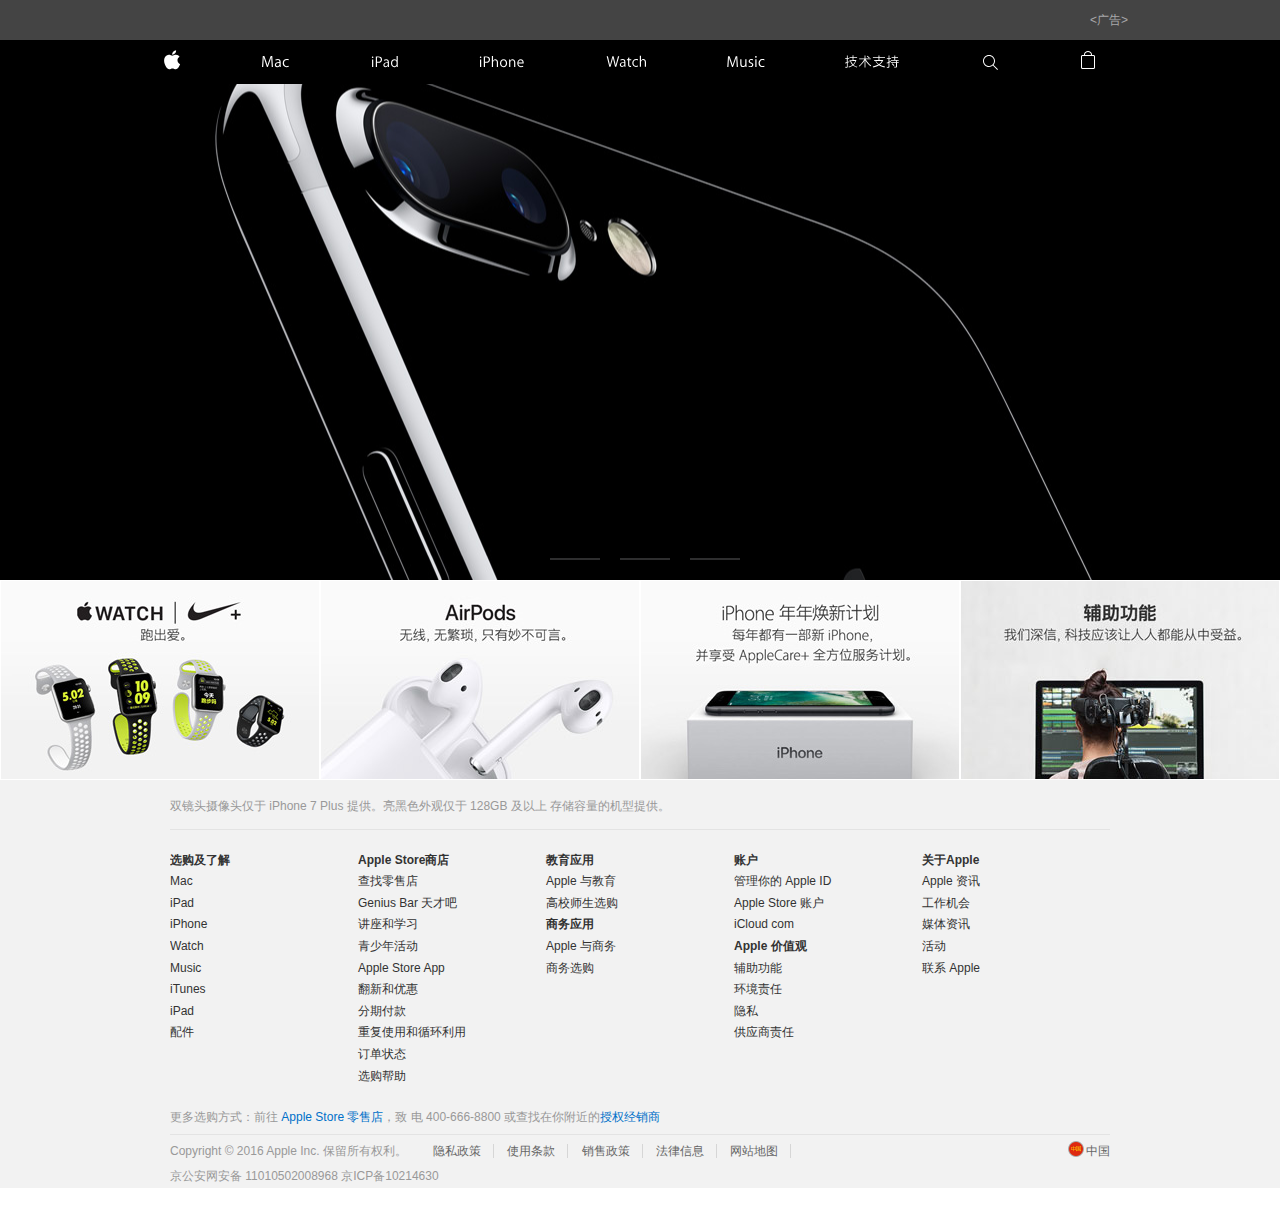
==== apple/index.html @ 8835aee1 "apple" ====
<!doctype html>
<html lang="en">
<head>
    <meta charset="UTF-8">
    <meta name="viewport"
          content="width=device-width, user-scalable=no, initial-scale=1.0, maximum-scale=1.0, minimum-scale=1.0">
    <meta http-equiv="X-UA-Compatible" content="ie=edge">
    <link rel="stylesheet" href="css/less.css">
    <script src="js/jquery.js"></script>
    <title>Document</title>
</head>
<body>
<div class="adv-wrapper">
    <div class="adv-wrapper-text">&lt;广告&gt;</div>
</div>
<div class="main">
    <div class="nav">
        <div class="ac-gn-content">
            <ul class="ac-header">
                <li class="ac-list">
                    <div class="ac-cion">
                        <span class="xl">
                            <span class="xlk"></span>
                        </span>
                        <span class="xl">
                            <span class="xlk_b"></span>
                        </span>
                    </div>
                </li>
                <li class="ac-list ac-list2">
                    <a href="" class="ac-apple"></a>
                </li>
                <li class="ac-list3">
                    <a href="" class="ac-link"></a>
                </li>
            </ul>

            <ul class="ac-gn-list">
                <li class="ac-gn-item ac-gn-apple">
                    <a class="ac-gn-link ac-gn-link-apple" href="/cn/">
                    </a>
                </li>
                <li class="ac-gn-item ac-gn-mac">
                    <a class="ac-gn-link ac-gn-link-mac" href="" >
                    </a>
                </li>
                <li class="ac-gn-item ac-gn-ipad">
                    <a class="ac-gn-link ac-gn-link-ipad" href="" >
                    </a>
                </li>
                <li class="ac-gn-item ac-gn-iphone">
                    <a class="ac-gn-link ac-gn-link-iphone" href="">
                    </a>
                </li>
                <li class="ac-gn-item ac-gn-watch">
                    <a class="ac-gn-link ac-gn-link-watch" href="" >
                    </a>
                </li>
                <li class="ac-gn-item ac-gn-music">
                    <a class="ac-gn-link ac-gn-link-music" href="" >
                    </a>
                </li>
                <li class="ac-gn-item ac-gn-support">
                    <a class="ac-gn-link ac-gn-link-support" href="" >
                    </a>
                </li>
                <li class="ac-gn-item ac-gn-search">
                    <a class="ac-gn-link ac-gn-link-search" href="" >
                    </a>
                </li>
                <li class="ac-gn-item ac-gn-bag" id="ac-gn-bag">
                    <a class="ac-gn-link ac-gn-link-bag" href="" >
                    </a>
                    <span class="ac-gn-bagview-caret ac-gn-bagview-caret-large"></span>
                </li>
            </ul>
        </div>
    </div>
    <div class="gallery-container">
        <div class="imgbox">
            <div class="gallery">
                <a href="" class="banner banner1"></a>
                <a href="" class="banner banner2"></a>
                <a href="" class="banner banner3"></a>
            </div>
            <ul class="btn">
                <li></li>
                <li></li>
                <li></li>
            </ul>
            <ul class="btn btn1">
                <li class="active"></li>
                <li></li>
                <li></li>
            </ul>
        </div>

        <div class="container">
            <div class="row">
                <div class="promo-nike-watch col-l-3 col-m-6 col-s-12"></div>
                <div class="promo-airpods col-l-3 col-m-6 col-s-12"></div>
                <div class="promo-iphone-upgrade col-l-3 col-m-6 col-s-12"></div>
                <div class="promo-accessibility col-l-3 col-m-6 col-s-12"></div>
            </div>
        </div>
    </div>
</div>

<div class="xlcd">
    <ul class="ac-header gbl">
        <li class="ac-list">
            <div class="ac-cion">
                        <span class="xl">
                            <span class="xlk qx"></span>
                        </span>
                <span class="xl">
                            <span class="xlk_b fqx"></span>
                        </span>
            </div>
        </li>
        <li class="ac-list ac-list2">
            <a href="" class="ac-apple"></a>
        </li>
        <!--<li class="ac-list3">-->
        <!--<a href="" class="ac-link"></a>-->
        <!--</li>-->
    </ul>
    <ul class="xl-list">
        <li class="xl-ac-list">
            <a href="" class="xl-inner xl-inner1"></a>
        </li>
        <li class="xl-ac-list">
            <a href="" class="xl-inner xl-inner2"></a>
        </li>
        <li class="xl-ac-list">
            <a href="" class="xl-inner xl-inner3"></a>
        </li>
        <li class="xl-ac-list">
            <a href="" class="xl-inner xl-inner4"></a>
        </li>
        <li class="xl-ac-list">
            <a href="" class="xl-inner xl-inner5"></a>
        </li>
        <li class="xl-ac-list">
            <a href="" class="xl-inner xl-inner6"></a>
        </li>
        <li class="xl-ac-list">
            <a href="" class="xl-inner xl-inner7"></a>
            <span>搜索apple.com</span>
        </li>
    </ul>
</div>
<footer>
    <div class="foot">
        <div class="foot1">双镜头摄像头仅于 iPhone 7 Plus 提供。亮黑色外观仅于 128GB 及以上 存储容量的机型提供。</div>
        <div class="foot2">
            <div class="foot2-1">
                <h3>选购及了解</h3>
                <ul>
                    <li><a href="">Mac</a></li>
                    <li><a href="">iPad</a></li>
                    <li><a href="">iPhone</a></li>
                    <li><a href="">Watch</a></li>
                    <li><a href="">Music</a></li>
                    <li><a href="">iTunes</a></li>
                    <li><a href="">iPad</a></li>
                    <li><a href="">配件</a></li>
                </ul>
            </div>
            <div class="foot2-1">
                <h3>Apple Store商店</h3>
                <ul>
                    <li>查找零售店</li>
                    <li>Genius Bar 天才吧</li>
                    <li>讲座和学习</li>
                    <li>青少年活动</li>
                    <li>Apple Store App</li>
                    <li>翻新和优惠</li>
                    <li>分期付款</li>
                    <li>重复使用和循环利用</li>
                    <li>订单状态</li>
                    <li>选购帮助</li>
                </ul>
            </div>
            <div class="foot2-1">
                <h3>教育应用</h3>
                <ul>
                    <li>Apple 与教育</li>
                    <li>高校师生选购</li>
                </ul>
                <h3>商务应用</h3>
                <ul>
                    <li>Apple 与商务</li>
                    <li>商务选购</li>
                </ul>
            </div>
            <div class="foot2-1">
                <h3>账户</h3>
                <ul>
                    <li>管理你的 Apple ID</li>
                    <li>Apple Store 账户</li>
                    <li>iCloud com</li>
                </ul>
                <h3>Apple 价值观</h3>
                <ul>
                    <li>辅助功能</li>
                    <li>环境责任</li>
                    <li>隐私</li>
                    <li>供应商责任</li>
                </ul>
            </div>
            <div class="foot2-1">
                <h3>关于Apple</h3>
                <ul>
                    <li>Apple 资讯</li>
                    <li>工作机会</li>
                    <li>媒体资讯</li>
                    <li>活动</li>
                    <li>联系 Apple</li>
                </ul>
            </div>
        </div>
        <div class="renzheng">
            <div class="r1">
                更多选购方式：前往 <span style="color:#0070c9">Apple Store 零售店</span>，致 电 400-666-8800 或查找在你附近的<span><a href="" style="color:#0070c9">授权经销商 </a></span>
            </div>
            <div class="r2">
                <div class="r2-1">Copyright © 2016 Apple Inc. 保留所有权利。</div>
                <div class="r2-2">
                    <a>隐私政策</a>
                    <a>使用条款</a>
                    <a>销售政策</a>
                    <a href="">法律信息</a>
                    <a href="">网站地图</a>
                </div>
                <div class="r2-icon">
                    <a href=""></a>
                    <span>中国</span>
                </div>
            </div>
        </div>
        <p class="copy">
            京公安网安备 11010502008968
            <a href="">京ICP备10214630</a>
        </p>
    </div>
    <div class="footsmall">
        <div class="foot1">双镜头摄像头仅于 iPhone 7 Plus 提供。亮黑色外观仅于 128GB 及 以上存储容量的机型提供。</div>
        <div class="foot2">
            <div class="lis">
                <div class="lis-k">
                    <h3 class="lis-con">选购及了解</h3>
                </div>
                <ul class="lis-s">
                    <li class="lis-sc"><a href="" class="lis-scs">Mac</a></li>
                    <li class="lis-sc"><a href="" class="lis-scs">iPod</a></li>
                    <li class="lis-sc"><a href="" class="lis-scs">iPhone</a></li>
                    <li class="lis-sc"><a href="" class="lis-scs">Watch</a></li>
                    <li class="lis-sc"><a href="" class="lis-scs">Music</a></li>
                    <li class="lis-sc"><a href="" class="lis-scs">iTunes</a></li>
                    <li class="lis-sc"><a href="" class="lis-scs">iPod</a></li>
                    <li class="lis-sc"><a href="" class="lis-scs">配件</a></li>
                </ul>
            </div>
            <div class="lis">
                <div class="lis-k">
                    <h3 class="lis-con">Apple Store商店</h3>
                </div>
                <ul class="lis-s">
                    <li class="lis-sc"><a href="" class="lis-scs">查找零售店</a></li>
                    <li class="lis-sc"><a href="" class="lis-scs">Genius Bar 天才吧 </a></li>
                    <li class="lis-sc"><a href="" class="lis-scs">讲座和学习</a></li>
                    <li class="lis-sc"><a href="" class="lis-scs">青少年活动</a></li>
                    <li class="lis-sc"><a href="" class="lis-scs">Apple Store  App</a></li>
                    <li class="lis-sc"><a href="" class="lis-scs">翻新和优惠</a></li>
                    <li class="lis-sc"><a href="" class="lis-scs">分期付款</a></li>
                    <li class="lis-sc"><a href="" class="lis-scs">重复使用和循环利用 </a></li>
                    <li class="lis-sc"><a href="" class="lis-scs">订单状态</a></li>
                    <li class="lis-sc"><a href="" class="lis-scs">选购帮助</a></li>
                </ul>
            </div>
            <div class="lis">
                <div class="lis-k">
                    <h3 class="lis-con">教育应用</h3>
                </div>
                <ul class="lis-s">
                    <li class="lis-sc"><a href="" class="lis-scs">Apple 与教育</a></li>
                    <li class="lis-sc"><a href="" class="lis-scs">高校生选购</a></li>
                </ul>
            </div>
            <div class="lis">
                <div class="lis-k">
                    <h3 class="lis-con">商务应用</h3>
                </div>
                <ul class="lis-s">
                    <li class="lis-sc"><a href="" class="lis-scs">Apple 与商务</a></li>
                    <li class="lis-sc"><a href="" class="lis-scs">商务选购</a></li>
                </ul>
            </div>
            <div class="lis">
                <div class="lis-k">
                    <h3 class="lis-con">账户</h3>
                </div>
                <ul class="lis-s">
                    <li class="lis-sc"><a href="" class="lis-scs">管理你的 Apple  ID</a></li>
                    <li class="lis-sc"><a href="" class="lis-scs">Apple Store 帐户 </a></li>
                    <li class="lis-sc"><a href="" class="lis-scs">iCloud.com</a></li>
                </ul>
            </div>
            <div class="lis">
                <div class="lis-k">
                    <h3 class="lis-con">APP 价值观</h3>
                </div>
                <ul class="lis-s">
                    <li class="lis-sc"><a href="" class="lis-scs">辅助功能</a></li>
                    <li class="lis-sc"><a href="" class="lis-scs">环境责任</a></li>
                    <li class="lis-sc"><a href="" class="lis-scs">隐私</a></li>
                    <li class="lis-sc"><a href="" class="lis-scs">供应商责任</a></li>
                </ul>
            </div>
            <div class="lis">
                <div class="lis-k">
                    <h3 class="lis-con">关于Apple</h3>
                </div>
                <ul class="lis-s">
                    <li class="lis-sc"><a href="" class="lis-scs">Apple 资讯</a></li>
                    <li class="lis-sc"><a href="" class="lis-scs">工作机会</a></li>
                    <li class="lis-sc"><a href="" class="lis-scs">媒体资讯</a></li>
                    <li class="lis-sc"><a href="" class="lis-scs">活动</a></li>
                    <li class="lis-sc"><a href="" class="lis-scs">联系Apple</a></li>
                </ul>
            </div>
        </div>
        <div class="renzheng">
            <div class="r1">
                更多选购方式：前往 <span style="color:#0070c9">Apple Store 零售店</span> ，致电 400-666-8800 或查找在你附近的<span><a href="" style="color:#0070c9">授权经销商 </a></span>
            </div>
            <div class="r2">
                <div class="r2-1">Copyright © 2016 Apple Inc. 保留所有权利。</div>
                <div class="r2-2">
                    <a>隐私政策</a>
                    <a>使用条款</a>
                    <a>销售政策</a>
                    <a href="">法律信息</a>
                    <a href="">网站地图</a>
                </div>
                <div class="r2-icon">
                    <a href=""></a>
                    <span>中国</span>
                </div>
            </div>
        </div>
        <p class="copy">
            京公安网安备 11010502008968
            <a href="">京ICP备10214630</a>
        </p>
    </div>
</footer>


</body>
<script>
    function aa(){
        var x=document.documentElement.clientWidth;
        $(".gallery>a").each(function(i,obj){
            if (i==0) {
                $(obj).css({left:0});
            }else{
                $(obj).css({left:x});
            }
        })
        var now=0;
        var next=0;
        function move(){
//        $(".gallery>a").finished();
            next++;
            if(next>=$(".gallery>a").length){
                next=0;
            }
            $(".btn1>li").css({"background":"#1C1C1E"});
            $(".gallery>a").eq(now).css({left:0});
            $(".gallery>a").eq(next).css({left:x});
            $(".gallery>a").eq(now).animate({left:-x});
            $(".gallery>a").eq(next).animate({left:0});
            $(".btn1>li").eq(next).css({width:0,"background":"#808080"}).animate({width:50},1000);
            now=next;
        }
        var t=setInterval(move,3000);
    }
    aa();

    $(".ac-cion").eq(0).click(function () {
      $(".xlcd").css("display","block");
        $(".xlcd").siblings().css("display","none");
    });
    $(".ac-cion").eq(1).click(function () {
        $(".xlcd").css("display","none");
        $(".xlcd").siblings().css("display","block");
    });

    function dj() {
        $(".lis").click(function () {
            var index = $(this).index();
            $(".lis-s").eq(index).toggle();
        })
    }
    dj();


</script>
</html>
---- apple/css/less.css ----
body,
ul,
li,
h1,
h2,
h3,
h4,
h5,
h6 {
  padding: 0;
  margin: 0;
  list-style: none;
}
body {
  font-family: 'PingFang SC', 'Helvetica Neue', 'Helvetica', 'STHeitiSC-Light', 'Arial', sans-serif;
  font-size: 16px;
  line-height: 1.8;
}
a {
  text-decoration: none;
}
html,
body {
  width: 100%;
}
.adv-wrapper {
  background: #444;
  line-height: 1;
  width: 100%;
  height: 40px;
}
.adv-wrapper-text {
  color: #a8a8aa;
  display: block;
  line-height: 40px;
  overflow: hidden;
  text-decoration: none;
  text-overflow: ellipsis;
  text-align: right;
  max-width: 976px;
  margin: 0 auto;
  font-size: 12px;
}
.main {
  overflow: hidden;
  position: relative;
  width: 100%;
}
.nav {
  position: absolute;
  top: 0;
  right: 0;
  left: 0;
  z-index: 9999;
  display: block;
  margin: 0;
  width: 100%;
  min-width: 1024px;
  height: 48px;
  max-height: 44px;
  background: #000000;
  font-size: 18px;
  -webkit-user-select: none;
  box-sizing: content-box;
  padding: 0;
  pointer-events: auto;
  letter-spacing: normal;
}
.ac-gn-content {
  text-align: center;
  max-width: 720px;
  position: relative;
  z-index: 2;
  height: 100%;
}
.ac-header {
  background: #000;
  display: inline-block;
  position: absolute;
  z-index: 3;
  top: 0;
  left: 0;
  margin: 0 auto;
  width: 100%;
  height: 48px;
  overflow: hidden;
}
.gbl {
  width: 100%;
}
.ac-cion {
  display: block;
  position: absolute;
  z-index: 3;
  top: 0;
  width: 48px;
  height: 48px;
  cursor: pointer;
  text-align: center;
}
.xl {
  position: absolute;
  top: 0;
  left: 0;
  width: 48px;
  height: 48px;
}
.xlk {
  display: block;
  width: 17px;
  height: 1px;
  background: #fff;
  position: absolute;
  top: 20px;
  left: 0;
  z-index: 1;
}
.xlk_b {
  display: block;
  width: 17px;
  height: 1px;
  background: #fff;
  position: absolute;
  top: 30px;
  left: 0;
  z-index: 1;
}
.qx {
  top: 23px;
  transform: rotate(45deg);
}
.fqx {
  top: 23px;
  transform: rotate(-45deg);
}
.ac-list {
  height: 48px;
  vertical-align: top;
  left: 25px;
  position: absolute;
  z-index: 2;
  top: 0;
  width: 48px;
  border-bottom: none;
}
.ac-list2 {
  position: absolute;
  width: 48px;
  top: 0;
  left: 50%;
  text-align: center;
  z-index: 1;
}
.ac-apple {
  display: block;
  height: 48px;
  background-size: 21px 48px;
  background: url("../img/image_small.svg") no-repeat center;
}
.ac-list3 {
  width: 48px;
  height: 48px;
  right: 30px;
  position: absolute;
  top: 0;
  z-index: 2;
}
.ac-link {
  display: block;
  width: 48px;
  height: 48px;
  background-size: 19px 48px;
  background: url("../img/image_small1.svg") no-repeat center;
}
.xlcd {
  display: none;
  width: 100%;
  height: 100%;
  position: fixed;
  top: 0;
  left: 0;
  z-index: 999;
}
.xl-list {
  background: #000;
  position: absolute;
  z-index: 999;
  top: 48px;
  right: 0;
  bottom: 0;
  left: 0;
  margin: 0;
  padding: 0 48px;
  height: 100%;
}
.xl-list:nth-child(1) {
  margin-top: 12px;
}
.xl-ac-list {
  height: 47px;
  border-bottom: 1px solid #333;
}
.xl-inner {
  background-position: left center;
  display: block;
  outline-offset: 0;
  padding: 0;
  width: auto;
  height: 47px;
  max-width: none;
  background-size: 37px 48px;
}
.xl-inner1 {
  background: url("../img/image_small2.svg") no-repeat;
}
.xl-inner2 {
  background: url("../img/image_small4.svg") no-repeat;
}
.xl-inner3 {
  background: url("../img/ip.svg") no-repeat;
}
.xl-inner4 {
  background: url("../img/image_small (2).svg") no-repeat;
}
.xl-inner5 {
  background: url("../img/image_small (3).svg") no-repeat;
}
.xl-inner6 {
  background: url("../img/666.svg") no-repeat;
}
.xl-inner7 {
  background: url("../img/777.svg") no-repeat;
}
.ac-gn-list {
  display: none;
  cursor: default;
  margin: 0 -10px;
  width: 100%;
  height: 44px;
  text-align: justify;
}
.ac-gn-list:after {
  content: '';
  width: 100%;
  display: inline-block;
}
.ac-gn-item {
  display: inline-block;
  position: relative;
  height: 44px;
  z-index: 1;
  vertical-align: top;
}
.ac-gn-link {
  font-size: 16px;
  line-height: 2.75;
  font-weight: 400;
  letter-spacing: normal;
  opacity: 1;
  color: #fff;
  position: relative;
  z-index: 1;
  display: inline-block;
  padding: 0 10px;
  height: 44px;
  background: no-repeat;
  text-decoration: none;
  white-space: nowrap;
  -webkit-tap-highlight-color: transparent;
  outline-offset: -7px;
}
.ac-gn-link-apple {
  background-repeat: no-repeat;
  background-size: 20px 44px;
  background-image: url("../img/image_large.svg");
  background-position: center center;
  width: 20px;
}
.ac-gn-link-mac {
  background-repeat: no-repeat;
  background-image: url("../img/image_large (3).svg");
  background-position: center center;
  background-origin: content-box;
  background-size: cover;
  width: 1.9375em;
  max-width: 52.7px;
}
.ac-gn-link-ipad {
  background-repeat: no-repeat;
  background-image: url("../img/image_large (2).svg");
  background-position: center center;
  background-origin: content-box;
  background-size: cover;
  width: 1.875em;
  max-width: 51px;
}
.ac-gn-link-iphone {
  background-repeat: no-repeat;
  background-image: url("../img/image_large1.svg");
  background-position: center center;
  background-origin: content-box;
  background-size: cover;
  width: 3em;
  max-width: 81.6px;
}
.ac-gn-link-watch {
  background-repeat: no-repeat;
  background-image: url("../img/image_large2.svg");
  background-position: center center;
  background-origin: content-box;
  background-size: cover;
  width: 2.75em;
  max-width: 74.8px;
}
.ac-gn-link-music {
  background-repeat: no-repeat;
  background-image: url("../img/image_large3.svg");
  background-position: center center;
  background-origin: content-box;
  background-size: cover;
  width: 2.5em;
  max-width: 68px;
}
.ac-gn-link-support {
  background-repeat: no-repeat;
  background-image: url("../img/image_large4.svg");
  background-position: center center;
  background-origin: content-box;
  background-size: cover;
  width: 3.5625em;
  max-width: 96.9px;
}
.ac-gn-link-search {
  background-repeat: no-repeat;
  background-size: 20px 44px;
  background-image: url("../img/image_large5.svg");
  background-position: center center;
  width: 20px;
}
.ac-gn-link-bag {
  background-repeat: no-repeat;
  background-size: 18px 44px;
  background-image: url("../img/image_large6.svg");
  background-position: center center;
  width: 18px;
}
.gallery-container {
  position: relative;
  z-index: 1;
  overflow: hidden;
  max-height: 100%;
  min-height: 540px;
}
.imgbox {
  position: relative;
  z-index: 1;
  overflow: hidden;
  height: 540px;
}
.btn {
  width: 220px;
  position: absolute;
  bottom: 20px;
  left: 0;
  right: 0;
  margin: 0 auto;
  z-index: 9;
  overflow: hidden;
}
.btn li {
  width: 50px;
  height: 2px;
  float: left;
  margin-left: 20px;
  background: #1C1C1E;
}
.btn1 {
  width: 220px;
  position: absolute;
  bottom: 20px;
  left: 0;
  right: 0;
  margin: 0 auto;
  z-index: 99;
  overflow: hidden;
}
.btn1 li {
  width: 50px;
  height: 2px;
  float: left;
  margin-left: 20px;
  background: #ccc;
  opacity: 0.1;
}
.banner {
  position: absolute;
  z-index: 1;
  width: 100%;
  height: auto;
  top: 0;
  bottom: -10%;
  left: 0;
  right: 0;
  background-size: auto 100%;
  display: block;
  float: left;
}
.banner1 {
  background-size: cover;
  height: auto;
  background: url("../img/iphone_large.jpg") no-repeat center;
}
.banner2 {
  background-size: cover;
  height: auto;
  background: url("../img/macbookpro_small.jpg") no-repeat center;
}
.banner3 {
  height: auto;
  background: url("../img/event_small.jpg") no-repeat center;
}
.promo-nike-watch {
  border: 1px solid #fff;
  height: 200px;
  background-size: 736px 200px;
  background-repeat: no-repeat;
  background-image: url("../img/nike_watch_small.jpg");
  background-position: center;
}
.promo-airpods {
  border: 1px solid #fff;
  height: 200px;
  background-size: 736px 200px;
  background-repeat: no-repeat;
  background-image: url("../img/airpods_small.jpg");
  background-position: center;
}
.promo-iphone-upgrade {
  border: 1px solid #fff;
  height: 200px;
  background-size: 736px 200px;
  background-repeat: no-repeat;
  background-image: url("../img/iphone_upgrade_small.jpg");
  background-position: center;
}
.promo-accessibility {
  border: 1px solid #fff;
  height: 200px;
  background-size: 736px 200px;
  background-repeat: no-repeat;
  background-image: url("../img/accessibility_small.jpg");
  background-position: center;
}
footer {
  width: 100%;
  height: 100%;
  background: #f2f2f2;
}
.foot {
  display: none;
  max-width: 980px;
  padding: 0 20px;
  margin: 0 auto;
}
.foot1 {
  border-bottom: 1px solid #e3e3e3;
  color: #999;
  padding: 16px 0 11px;
  font-size: 12px;
}
.foot2 {
  width: 100%;
  padding-top: 20px;
  box-sizing: border-box;
  overflow: hidden;
}
.foot2-1 {
  width: 20%;
  float: left;
  color: #333333;
  font-size: 12px;
}
.foot2-1 a {
  color: #333;
}
.foot2-1 h3 {
  font-size: 12px;
}
.renzheng {
  color: #999;
  padding: 20px 0 24px;
  font-size: 12px;
}
.r1 {
  margin-bottom: 6px;
  padding-bottom: 5px;
  border-bottom: 1px solid #e3e3e3;
}
.r2 {
  overflow: hidden;
}
.r2-1 {
  float: left;
  margin-right: 26px;
}
.r2-2 {
  float: left;
  margin-right: 26px;
}
.r2-2 a {
  border-right: 1px solid #d6d6d6;
  margin-right: 10px;
  padding-right: 12px;
  font-size: 12px;
  color: #666;
}
.r2-icon {
  float: right;
  overflow: hidden;
}
.r2-icon a {
  display: block;
  width: 16px;
  height: 16px;
  float: left;
  margin-right: 2px;
  background: url("../img/16.png") no-repeat;
}
.r2-icon span {
  float: left;
  font-size: 12px;
  color: #666;
}
.copy {
  margin-top: -20px;
  margin-bottom: 20px;
  color: #999;
  font-size: 12px;
}
.copy a {
  color: #999;
}
.small2 {
  display: inline-block;
  height: 48px;
  width: 20px;
  background: url("../img/image_small.svg") no-repeat;
}
.small1 {
  width: 48px;
  height: 48px;
  position: absolute;
  left: 0;
  top: 0;
}
.small1 span {
  width: 17px;
  height: 1px;
  background: #fff;
  position: absolute;
  left: 16px;
  top: 20px;
  z-index: 1;
}
.small1 #line {
  width: 17px;
  height: 1px;
  background: #fff;
  position: absolute;
  left: 16px;
  top: 25px;
  z-index: 1;
}
.small3 {
  width: 48px;
  height: 48px;
  position: absolute;
  right: 0;
  top: 0;
  background: url("../img/image_small (1).svg") no-repeat center;
}
.lis-con {
  width: 100%;
  display: block;
  height: 38px;
  line-height: 38px;
  font-weight: normal;
  font-size: 12px;
  color: #333;
}
.lis-k {
  border-bottom: 1px solid #e3e3e3;
}
.lis-s {
  width: 100%;
  line-height: 38px;
  padding-bottom: 16px;
  display: none;
}
.lis-scs {
  padding: 0 14px;
  display: block;
  height: 38px;
  width: 100%;
  color: #333;
  font-size: 12px;
}
.footsmall {
  display: block;
}
* {
  box-sizing: border-box;
}
/*小屏的时候*/
.container {
  width: 100%;
  margin: auto;
}
.container > .row {
  width: 100%;
}
.container > .row:before,
.container > .row:after {
  content: "";
  display: block;
}
.container > .row:after {
  clear: both;
}
.container-fluid {
  width: 100%;
  margin: auto;
}
.container-fluid > .row {
  width: 100%;
}
.container-fluid > .row:before,
.container-fluid > .row:after {
  content: "";
  display: block;
}
.container-fluid > .row:after {
  clear: both;
}
/*最小屏*/
.container > .row > .col-s-1 {
  float: left;
  width: 8.33333333%;
}
.container-fluid > .row > .col-s-1 {
  float: left;
  width: 8.33333333%;
}
.container > .row > .col-s-2 {
  float: left;
  width: 16.66666667%;
}
.container-fluid > .row > .col-s-2 {
  float: left;
  width: 16.66666667%;
}
.container > .row > .col-s-3 {
  float: left;
  width: 25%;
}
.container-fluid > .row > .col-s-3 {
  float: left;
  width: 25%;
}
.container > .row > .col-s-4 {
  float: left;
  width: 33.33333333%;
}
.container-fluid > .row > .col-s-4 {
  float: left;
  width: 33.33333333%;
}
.container > .row > .col-s-5 {
  float: left;
  width: 41.66666667%;
}
.container-fluid > .row > .col-s-5 {
  float: left;
  width: 41.66666667%;
}
.container > .row > .col-s-6 {
  float: left;
  width: 50%;
}
.container-fluid > .row > .col-s-6 {
  float: left;
  width: 50%;
}
.container > .row > .col-s-7 {
  float: left;
  width: 58.33333333%;
}
.container-fluid > .row > .col-s-7 {
  float: left;
  width: 58.33333333%;
}
.container > .row > .col-s-8 {
  float: left;
  width: 66.66666667%;
}
.container-fluid > .row > .col-s-8 {
  float: left;
  width: 66.66666667%;
}
.container > .row > .col-s-9 {
  float: left;
  width: 75%;
}
.container-fluid > .row > .col-s-9 {
  float: left;
  width: 75%;
}
.container > .row > .col-s-10 {
  float: left;
  width: 83.33333333%;
}
.container-fluid > .row > .col-s-10 {
  float: left;
  width: 83.33333333%;
}
.container > .row > .col-s-11 {
  float: left;
  width: 91.66666667%;
}
.container-fluid > .row > .col-s-11 {
  float: left;
  width: 91.66666667%;
}
.container > .row > .col-s-12 {
  float: left;
  width: 100%;
}
.container-fluid > .row > .col-s-12 {
  float: left;
  width: 100%;
}
.col-s-hide {
  display: none;
}
/*中屏*/
@media screen and (min-width: 720px) {
  .ac-gn-content {
    margin: 0 auto;
    max-width: 980px;
    padding: 0 22px;
  }
  .ac-header {
    display: none;
  }
  .ac-gn-list {
    display: block;
  }
  .banner1 {
    background-size: cover;
    height: auto;
    background: url("../img/iphone_large.jpg") no-repeat center;
  }
  .banner2 {
    background-size: cover;
    height: auto;
    background: url("../img/macbookpro_medium.jpg") no-repeat center;
  }
  .banner3 {
    background-size: cover;
    height: auto;
    background: url("../img/event_medium.jpg") no-repeat center;
  }
  .promo-nike-watch {
    border: 1px solid #fff;
    height: 200px;
    background-size: 640px 200px;
    background-repeat: no-repeat;
    background-image: url("../img/nike_watch_medium.jpg");
  }
  .promo-airpods {
    border: 1px solid #fff;
    height: 200px;
    background-size: 640px 200px;
    background-repeat: no-repeat;
    background-image: url("../img/airpods_medium.jpg");
  }
  .promo-iphone-upgrade {
    border: 1px solid #fff;
    height: 200px;
    background-size: 640px 200px;
    background-repeat: no-repeat;
    background-image: url("../img/iphone_upgrade_medium.jpg");
  }
  .promo-accessibility {
    background-size: 640px 200px;
    background-repeat: no-repeat;
    background-image: url("../img/accessibility_medium.jpg");
  }
  .foot {
    display: block;
  }
  .footsmall {
    display: none;
  }
  .container {
    width: 100%;
    margin: auto;
  }
  .container > .row > .col-m-1 {
    float: left;
    width: 8.33333333%;
  }
  .container-fluid > .row > .col-m-1 {
    float: left;
    width: 8.33333333%;
  }
  .container > .row > .col-m-2 {
    float: left;
    width: 16.66666667%;
  }
  .container-fluid > .row > .col-m-2 {
    float: left;
    width: 16.66666667%;
  }
  .container > .row > .col-m-3 {
    float: left;
    width: 25%;
  }
  .container-fluid > .row > .col-m-3 {
    float: left;
    width: 25%;
  }
  .container > .row > .col-m-4 {
    float: left;
    width: 33.33333333%;
  }
  .container-fluid > .row > .col-m-4 {
    float: left;
    width: 33.33333333%;
  }
  .container > .row > .col-m-5 {
    float: left;
    width: 41.66666667%;
  }
  .container-fluid > .row > .col-m-5 {
    float: left;
    width: 41.66666667%;
  }
  .container > .row > .col-m-6 {
    float: left;
    width: 50%;
  }
  .container-fluid > .row > .col-m-6 {
    float: left;
    width: 50%;
  }
  .container > .row > .col-m-7 {
    float: left;
    width: 58.33333333%;
  }
  .container-fluid > .row > .col-m-7 {
    float: left;
    width: 58.33333333%;
  }
  .container > .row > .col-m-8 {
    float: left;
    width: 66.66666667%;
  }
  .container-fluid > .row > .col-m-8 {
    float: left;
    width: 66.66666667%;
  }
  .container > .row > .col-m-9 {
    float: left;
    width: 75%;
  }
  .container-fluid > .row > .col-m-9 {
    float: left;
    width: 75%;
  }
  .container > .row > .col-m-10 {
    float: left;
    width: 83.33333333%;
  }
  .container-fluid > .row > .col-m-10 {
    float: left;
    width: 83.33333333%;
  }
  .container > .row > .col-m-11 {
    float: left;
    width: 91.66666667%;
  }
  .container-fluid > .row > .col-m-11 {
    float: left;
    width: 91.66666667%;
  }
  .container > .row > .col-m-12 {
    float: left;
    width: 100%;
  }
  .container-fluid > .row > .col-m-12 {
    float: left;
    width: 100%;
  }
  .col-s-hide {
    display: block;
  }
  .col-l-hide {
    display: block;
  }
  .col-m-hide {
    display: none;
  }
}
/*大屏*/
@media screen and (min-width: 1060px) {
  .ac-gn-content {
    margin: 0 auto;
    max-width: 980px;
    padding: 0 22px;
  }
  .ac-gn-list {
    display: block;
  }
  .ac-header {
    display: none;
  }
  .banner1 {
    background-size: cover;
    height: auto;
    background: url("../img/iphone_large.jpg") no-repeat center;
  }
  .banner2 {
    background-size: cover;
    height: auto;
    background: url("../img/macbookpro_large.jpg") no-repeat center;
  }
  .banner3 {
    background-size: cover;
    height: auto;
    background: url("../img/event_large.jpg") no-repeat center;
  }
  .promo-nike-watch {
    border: 1px solid #fff;
    height: 200px;
    background-size: 360px 200px;
    background-repeat: no-repeat;
    background-image: url("../img/nike_watch_large.jpg");
  }
  .promo-airpods {
    border: 1px solid #fff;
    height: 200px;
    background-size: 360px 200px;
    background-repeat: no-repeat;
    background-image: url("../img/airpods_large.jpg");
  }
  .promo-iphone-upgrade {
    border: 1px solid #fff;
    height: 200px;
    background-size: 360px 200px;
    background-repeat: no-repeat;
    background-image: url("../img/iphone_upgrade_large.jpg");
  }
  .promo-accessibility {
    background-size: 360px 200px;
    background-repeat: no-repeat;
    background-image: url("../img/accessibility_large.jpg");
  }
  .foot {
    display: block;
  }
  .footsmall {
    display: none;
  }
  .container {
    width: 100%;
    margin: auto;
  }
  .container > .row > .col-l-1 {
    float: left;
    width: 8.33333333%;
  }
  .container-fluid > .row > .col-l-1 {
    float: left;
    width: 8.33333333%;
  }
  .container > .row > .col-l-2 {
    float: left;
    width: 16.66666667%;
  }
  .container-fluid > .row > .col-l-2 {
    float: left;
    width: 16.66666667%;
  }
  .container > .row > .col-l-3 {
    float: left;
    width: 25%;
  }
  .container-fluid > .row > .col-l-3 {
    float: left;
    width: 25%;
  }
  .container > .row > .col-l-4 {
    float: left;
    width: 33.33333333%;
  }
  .container-fluid > .row > .col-l-4 {
    float: left;
    width: 33.33333333%;
  }
  .container > .row > .col-l-5 {
    float: left;
    width: 41.66666667%;
  }
  .container-fluid > .row > .col-l-5 {
    float: left;
    width: 41.66666667%;
  }
  .container > .row > .col-l-6 {
    float: left;
    width: 50%;
  }
  .container-fluid > .row > .col-l-6 {
    float: left;
    width: 50%;
  }
  .container > .row > .col-l-7 {
    float: left;
    width: 58.33333333%;
  }
  .container-fluid > .row > .col-l-7 {
    float: left;
    width: 58.33333333%;
  }
  .container > .row > .col-l-8 {
    float: left;
    width: 66.66666667%;
  }
  .container-fluid > .row > .col-l-8 {
    float: left;
    width: 66.66666667%;
  }
  .container > .row > .col-l-9 {
    float: left;
    width: 75%;
  }
  .container-fluid > .row > .col-l-9 {
    float: left;
    width: 75%;
  }
  .container > .row > .col-l-10 {
    float: left;
    width: 83.33333333%;
  }
  .container-fluid > .row > .col-l-10 {
    float: left;
    width: 83.33333333%;
  }
  .container > .row > .col-l-11 {
    float: left;
    width: 91.66666667%;
  }
  .container-fluid > .row > .col-l-11 {
    float: left;
    width: 91.66666667%;
  }
  .container > .row > .col-l-12 {
    float: left;
    width: 100%;
  }
  .container-fluid > .row > .col-l-12 {
    float: left;
    width: 100%;
  }
  .col-s-hide {
    display: block;
  }
  .col-m-hide {
    display: block;
  }
  .col-l-hide {
    display: none;
  }
}
/*清除浮动*/
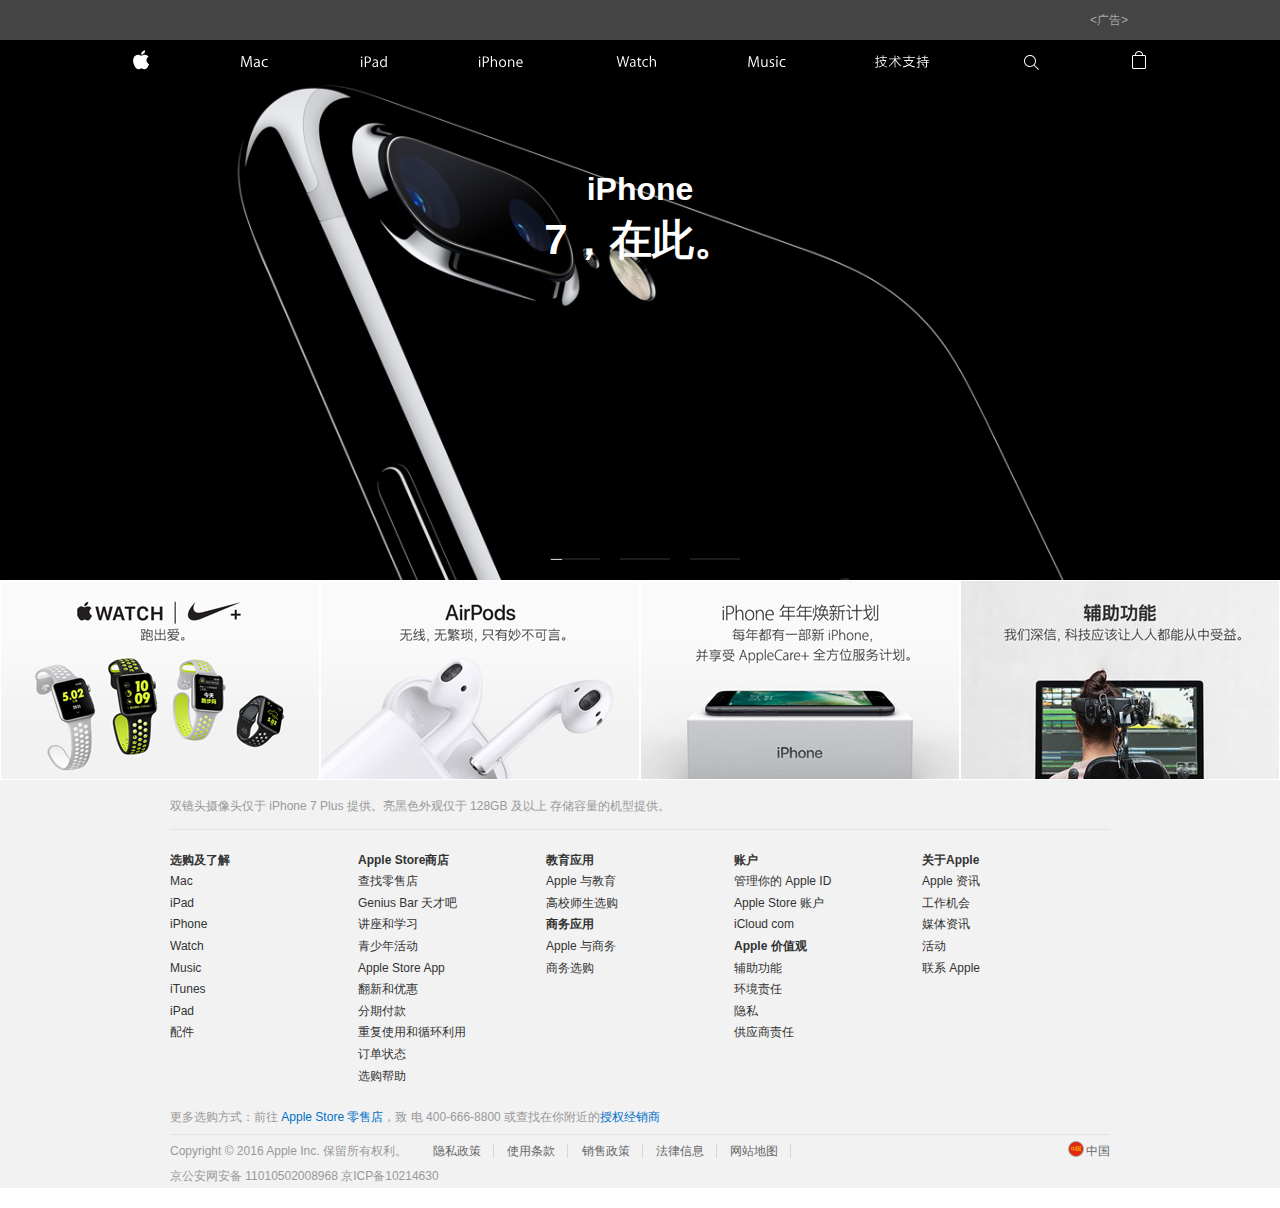
==== commit 0ad67580: "apple" ====
--- a/apple/index.html
+++ b/apple/index.html
@@ -77,23 +77,38 @@
         </div>
     </div>
     <div class="gallery-container">
-        <div class="imgbox">
-            <div class="gallery">
-                <a href="" class="banner banner1"></a>
-                <a href="" class="banner banner2"></a>
-                <a href="" class="banner banner3"></a>
-            </div>
-            <ul class="btn">
-                <li></li>
-                <li></li>
-                <li></li>
-            </ul>
-            <ul class="btn btn1">
-                <li class="active"></li>
-                <li></li>
-                <li></li>
-            </ul>
-        </div>
+        <div class="header">
+            <div class="imgbox">
+                <div class="gallery">
+                    <a href="" class="banner banner1">
+                        <div class="gallery-item-lockup-wrapper">
+                            <h1 class="logo-image logo-image-iphone" aria-hidden="true"><span class="logo-image-label">iPhone</span></h1>
+                            <h2 class="homepage-headline centeralign" aria-hidden="true">7<span class="font-adjustment-2">，<span class="font-adjustment-1">在此</span>。</span></h2>
+                        </div>
+                    </a>
+                    <a href="" class="banner banner2"></a>
+                    <a href="" class="banner banner3"></a>
+                </div>
+                <ul class="btn btn1">
+                    <li>
+                        <div class="progress"></div>
+                    </li>
+                    <li>
+                        <div class="progress"></div>
+                    </li>
+                    <li>
+                        <div class="progress"></div>
+                    </li>
+                </ul>
+                <div class="left-box">
+                    <div class="left-Btn">&lt;</div>
+                </div>
+                <div class="right-box">
+                    <div class="right-Btn">&gt;</div>
+                </div>
+            </div>
+        </div>
+
 
         <div class="container">
             <div class="row">
@@ -360,34 +375,96 @@
 
 </body>
 <script>
-    function aa(){
-        var x=document.documentElement.clientWidth;
-        $(".gallery>a").each(function(i,obj){
-            if (i==0) {
-                $(obj).css({left:0});
-            }else{
-                $(obj).css({left:x});
-            }
-        })
-        var now=0;
-        var next=0;
-        function move(){
-//        $(".gallery>a").finished();
-            next++;
-            if(next>=$(".gallery>a").length){
-                next=0;
-            }
-            $(".btn1>li").css({"background":"#1C1C1E"});
-            $(".gallery>a").eq(now).css({left:0});
-            $(".gallery>a").eq(next).css({left:x});
-            $(".gallery>a").eq(now).animate({left:-x});
-            $(".gallery>a").eq(next).animate({left:0});
-            $(".btn1>li").eq(next).css({width:0,"background":"#808080"}).animate({width:50},1000);
+var now=0;
+var next=0;
+var nowtime=0;
+var flag=true;
+var x=document.documentElement.clientWidth;
+$(".gallery>a").css("left","100%").eq(0).css({left:0});
+
+function wheel(){
+    next++;
+    if(next>=$(".gallery>a").length){
+        next=0;
+        flag=false;
+    }
+    $(".gallery>a").eq(now).animate({width:"88%",height:"88%"}).css("zIndex","0");
+    $(".gallery>a").eq(next).animate({left:0},function(){
+        $(".gallery>a").eq(now).css({left:"100%",width:"100%",height:"100%"})
+        now=next;
+        nowtime=0;
+        flag=true;
+    }).css("zIndex","1");
+}
+
+function line(){
+    nowtime+=100;
+    var lis=nowtime/2600;
+    if(lis>1){
+        lis=1;
+    }
+    $(".progress").eq(now).css({width:lis*100+"%"});
+    if(flag==false){
+        $(".progress").css("width",0);
+    }
+}
+var t1=setInterval(wheel,3000);
+var t2=setInterval(line,100);
+$(window).focus(function(){
+    var t1=setInterval(wheel,3000);
+    var t2=setInterval(line,100);
+})
+$(window).blur(function(){
+    clearInterval(t1);
+    clearInterval(t2);
+})
+
+function stop(){
+    clearInterval(t1);
+    clearInterval(t2);
+    $(".progress").css("width","0");
+    $(".progress").eq(next).css("width","100%");
+    if(next>now){
+        $(".gallery>a").eq(now).animate({width:"88%",height:"88%"}).css("zIndex","0");
+        $(".gallery>a").eq(next).animate({left:0},function(){
+            $(".gallery>a").eq(now).css({left:"100%",width:"100%",height:"100%"})
             now=next;
-        }
-        var t=setInterval(move,3000);
-    }
-    aa();
+        }).css("zIndex","1");
+    }else if(now>next){
+        $(".gallery>a").eq(now).animate({left:"100%"}).css("zIndex",1);
+            $(".gallery>a").eq(next).css({left:"0",width:"88%",height:"88%"}).animate({width:"100%",height:"100%"},function(){
+               now=next;
+            })
+    }
+}
+$(".btn>li").click(function(){
+    next=$(this).index(".btn>li");
+    stop();
+})
+$(".right-Btn").click(function(){
+    next++;
+    if(next>=$(".gallery>a").length){
+        next=0;
+    }
+    stop();
+})
+$(".left-Btn").click(function(){
+    next--;
+    if(next<=-1){
+        next=$(".gallery>a").length-1;
+    }
+    stop();
+})
+
+//$(".imgbox").mouseover(function(){
+//    stop();
+//})
+//$(".imgbox").mouseout(function(){
+//    var t1=setInterval(wheel,3000);
+//    var t2=setInterval(line,100);
+//})
+
+
 
     $(".ac-cion").eq(0).click(function () {
       $(".xlcd").css("display","block");
@@ -398,6 +475,8 @@
         $(".xlcd").siblings().css("display","block");
     });
 
+
+
     function dj() {
         $(".lis").click(function () {
             var index = $(this).index();
--- a/apple/css/less.css
+++ b/apple/css/less.css
@@ -55,7 +55,6 @@
   display: block;
   margin: 0;
   width: 100%;
-  min-width: 1024px;
   height: 48px;
   max-height: 44px;
   background: #000000;
@@ -68,7 +67,8 @@
 }
 .ac-gn-content {
   text-align: center;
-  max-width: 720px;
+  max-width: 100%;
+  padding: 0 22px;
   position: relative;
   z-index: 2;
   height: 100%;
@@ -79,6 +79,7 @@
   position: absolute;
   z-index: 3;
   top: 0;
+  text-align: justify;
   left: 0;
   margin: 0 auto;
   width: 100%;
@@ -150,6 +151,7 @@
   left: 50%;
   text-align: center;
   z-index: 1;
+  display: inline-block;
 }
 .ac-apple {
   display: block;
@@ -160,7 +162,7 @@
 .ac-list3 {
   width: 48px;
   height: 48px;
-  right: 30px;
+  right: 13px;
   position: absolute;
   top: 0;
   z-index: 2;
@@ -234,7 +236,6 @@
 .ac-gn-list {
   display: none;
   cursor: default;
-  margin: 0 -10px;
   width: 100%;
   height: 44px;
   text-align: justify;
@@ -351,9 +352,11 @@
   max-height: 100%;
   min-height: 540px;
 }
+.header {
+  height: 540px;
+}
 .imgbox {
   position: relative;
-  z-index: 1;
   overflow: hidden;
   height: 540px;
 }
@@ -389,15 +392,96 @@
   height: 2px;
   float: left;
   margin-left: 20px;
+  border: 1px solid #1C1C1E;
+}
+.btn1 .progress {
+  width: 0%;
+  height: 2px;
   background: #ccc;
-  opacity: 0.1;
+}
+.left-Btn {
+  width: 50px;
+  height: 50px;
+  cursor: pointer;
+  border-radius: 50%;
+  position: absolute;
+  top: 0;
+  bottom: 0;
+  margin: auto 0;
+  left: 20px;
+  background: #ccc;
+  font-size: 25px;
+  text-align: center;
+  line-height: 50px;
+  opacity: 0;
+  transition: opacity 0.5s linear;
+}
+.right-Btn {
+  width: 50px;
+  height: 50px;
+  cursor: pointer;
+  border-radius: 50%;
+  position: absolute;
+  top: 0;
+  bottom: 0;
+  margin: auto 0;
+  right: 20px;
+  background: #ccc;
+  font-size: 25px;
+  text-align: center;
+  line-height: 50px;
+  opacity: 0;
+  transition: opacity 0.5s linear;
+}
+.left-box {
+  position: absolute;
+  top: 0;
+  left: 0;
+  width: 25%;
+  height: 100%;
+  z-index: 9;
+}
+.right-box {
+  position: absolute;
+  top: 0;
+  right: 0;
+  width: 25%;
+  height: 100%;
+  z-index: 9;
+}
+.left-box:hover > .left-Btn {
+  opacity: 1;
+}
+.right-box:hover > .right-Btn {
+  opacity: 1;
+}
+.gallery-item-lockup-wrapper {
+  text-align: center;
+  position: absolute;
+  top: 14%;
+  width: 100%;
+  color: #fff;
+}
+.enhanced-gallery .logo-image-iphone {
+  width: 95px;
+  height: 24px;
+  background-size: 95px 24px;
+  background-repeat: no-repeat;
+  background-image: url("../img/logo_iphone_large.png");
+  left: 50%;
+  margin-left: -47.5px;
+  position: relative;
+}
+.homepage-headline {
+  font-size: 42px;
+  line-height: 1;
 }
 .banner {
   position: absolute;
   z-index: 1;
   width: 100%;
   height: auto;
-  top: 0;
+  top: 44px;
   bottom: -10%;
   left: 0;
   right: 0;
@@ -406,7 +490,6 @@
   float: left;
 }
 .banner1 {
-  background-size: cover;
   height: auto;
   background: url("../img/iphone_large.jpg") no-repeat center;
 }
@@ -416,6 +499,7 @@
   background: url("../img/macbookpro_small.jpg") no-repeat center;
 }
 .banner3 {
+  background-size: contain;
   height: auto;
   background: url("../img/event_small.jpg") no-repeat center;
 }
@@ -588,6 +672,13 @@
   font-size: 12px;
   color: #333;
 }
+.lis-con:after {
+  content: '+';
+  float: right;
+  font-weight: normal;
+  margin-right: 8px;
+  color: #333;
+}
 .lis-k {
   border-bottom: 1px solid #e3e3e3;
 }
@@ -746,28 +837,24 @@
 @media screen and (min-width: 720px) {
   .ac-gn-content {
     margin: 0 auto;
-    max-width: 980px;
+    max-width: 83%;
     padding: 0 22px;
   }
   .ac-header {
     display: none;
   }
+  .xl-list {
+    display: none;
+  }
   .ac-gn-list {
     display: block;
   }
-  .banner1 {
-    background-size: cover;
-    height: auto;
-    background: url("../img/iphone_large.jpg") no-repeat center;
-  }
   .banner2 {
-    background-size: cover;
-    height: auto;
+    background-size: contain;
     background: url("../img/macbookpro_medium.jpg") no-repeat center;
   }
   .banner3 {
-    background-size: cover;
-    height: auto;
+    background-size: contain;
     background: url("../img/event_medium.jpg") no-repeat center;
   }
   .promo-nike-watch {
@@ -916,28 +1003,27 @@
 @media screen and (min-width: 1060px) {
   .ac-gn-content {
     margin: 0 auto;
-    max-width: 980px;
+    max-width: 83%;
     padding: 0 22px;
   }
   .ac-gn-list {
     display: block;
   }
+  .xl-list {
+    display: none;
+  }
   .ac-header {
     display: none;
   }
   .banner1 {
     background-size: cover;
-    height: auto;
-    background: url("../img/iphone_large.jpg") no-repeat center;
   }
   .banner2 {
-    background-size: cover;
-    height: auto;
-    background: url("../img/macbookpro_large.jpg") no-repeat center;
+    background-size: contain;
+    background: url("../img/macbookpro_medium.jpg") no-repeat center;
   }
   .banner3 {
-    background-size: cover;
-    height: auto;
+    background-size: contain;
     background: url("../img/event_large.jpg") no-repeat center;
   }
   .promo-nike-watch {
